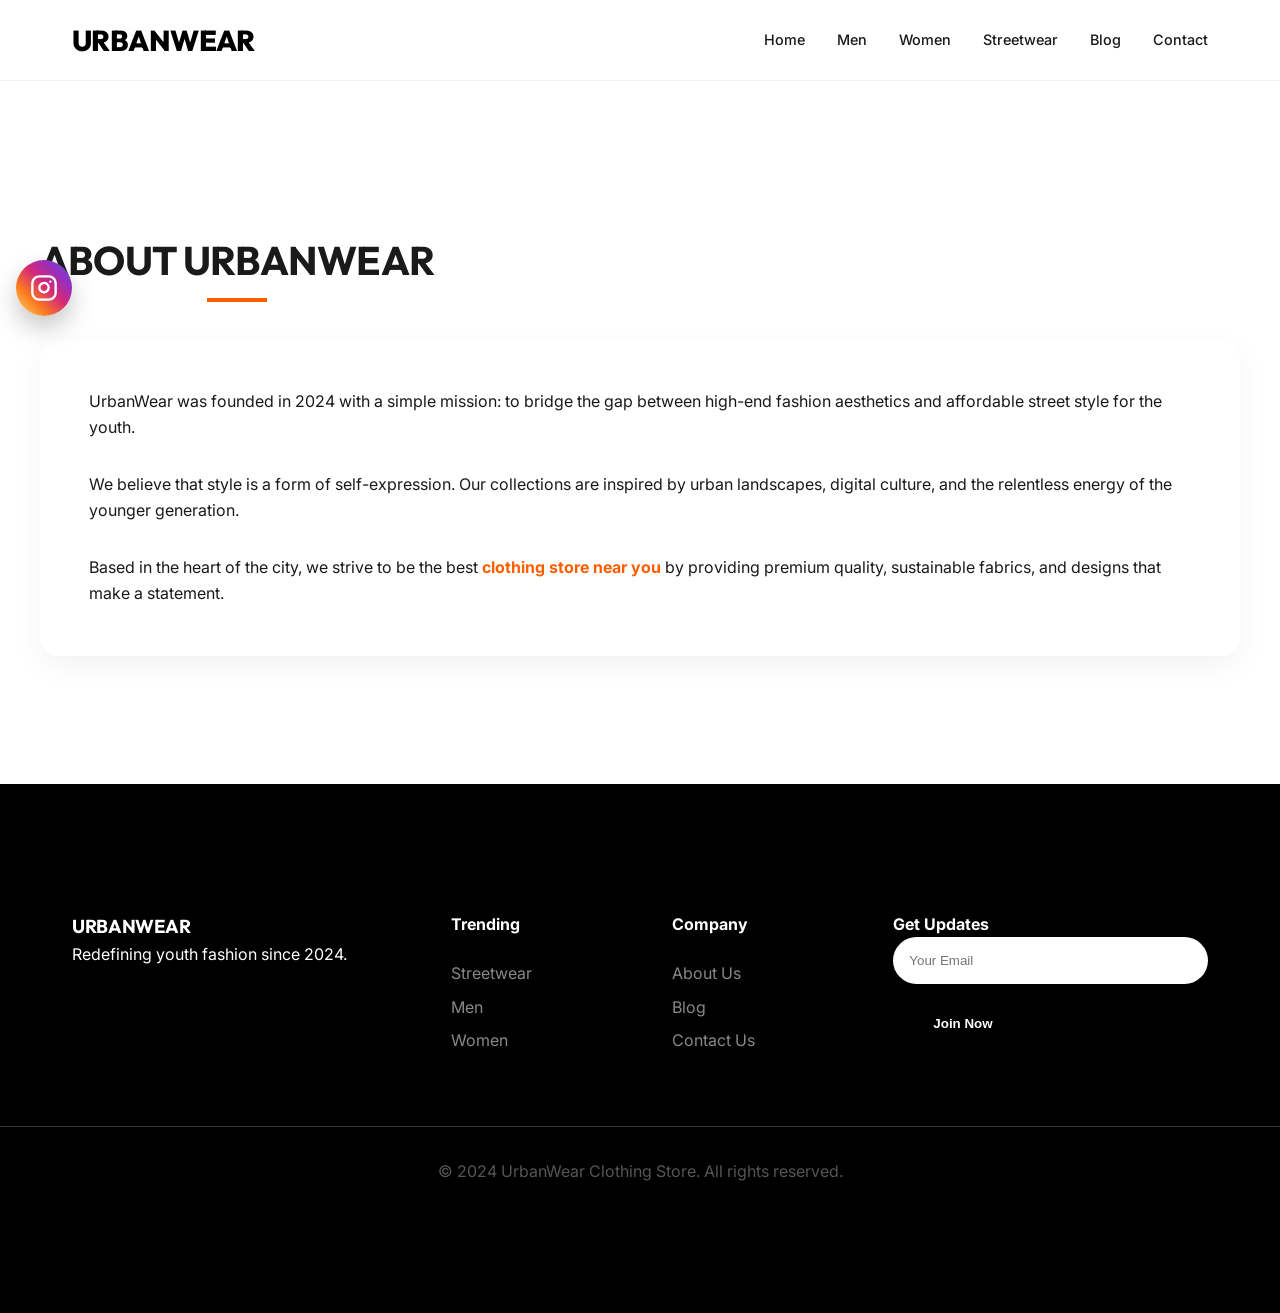
==== about.html @ 04677832 "Restructure: move urbanchothing files to root directory" ====
<!DOCTYPE html>
<html lang="en">
<head>
    <meta charset="UTF-8">
    <meta name="viewport" content="width=device-width, initial-scale=1.0">
    <title>About Us - UrbanWear Clothing Store</title>
    <meta name="description" content="Learn about UrbanWear, the trendiest fashion destination for young professionals and college students.">
    <link rel="stylesheet" href="style.css">
    <link href="https://fonts.googleapis.com/css2?family=Inter:wght@300;400;600;700&family=Outfit:wght@400;600;800&display=swap" rel="stylesheet">
</head>
<body>
    <header id="navbar">
        <nav class="container">
            <div class="logo"><a href="index.html" style="text-decoration: none; color: inherit;">UrbanWear</a></div>
            <ul class="nav-links">
                <li><a href="index.html">Home</a></li>
                <li><a href="men.html">Men</a></li>
                <li><a href="women.html">Women</a></li>
                <li><a href="streetwear.html">Streetwear</a></li>
                <li><a href="blog.html">Blog</a></li>
                <li><a href="contact.html">Contact</a></li>
            </ul>
            <div class="menu-toggle" id="mobile-menu">
                <span class="bar"></span>
                <span class="bar"></span>
                <span class="bar"></span>
            </div>
        </nav>
    </header>

    <main style="padding-top: 100px;">
        <section class="container section-padding">
            <h1 class="section-title">About UrbanWear</h1>
            <div class="glass-card reveal">
                <p style="margin-bottom: 2rem;">UrbanWear was founded in 2024 with a simple mission: to bridge the gap between high-end fashion aesthetics and affordable street style for the youth.</p>
                <p style="margin-bottom: 2rem;">We believe that style is a form of self-expression. Our collections are inspired by urban landscapes, digital culture, and the relentless energy of the younger generation.</p>
                <p>Based in the heart of the city, we strive to be the best <strong style="color: var(--accent);">clothing store near you</strong> by providing premium quality, sustainable fabrics, and designs that make a statement.</p>
            </div>
        </section>
    </main>

    <footer class="section-padding">
        <div class="container footer-grid">
            <div class="footer-brand">
                <h3>UrbanWear</h3>
                <p>Redefining youth fashion since 2024.</p>
            </div>
            <div class="footer-links">
                <h4>Trending</h4>
                <ul>
                    <li><a href="streetwear.html">Streetwear</a></li>
                    <li><a href="men.html">Men</a></li>
                    <li><a href="women.html">Women</a></li>
                </ul>
            </div>
            <div class="footer-links">
                <h4>Company</h4>
                <ul>
                    <li><a href="about.html">About Us</a></li>
                    <li><a href="blog.html">Blog</a></li>
                    <li><a href="contact.html">Contact Us</a></li>
                </ul>
            </div>
            <div class="footer-form" id="contact">
                <h4>Get Updates</h4>
                <form>
                    <input type="email" placeholder="Your Email">
                    <button type="submit" class="btn btn-primary">Join Now</button>
                </form>
            </div>
        </div>
        <div class="footer-bottom text-center">
            <p>&copy; 2024 UrbanWear Clothing Store. All rights reserved.</p>
        </div>
    </footer>

    <script src="script.js"></script>
</body>
</html>
---- style.css ----
:root {
    --primary: #000000;
    --accent: #ff5e00; /* Vibrant orange for youthful energy */
    --light: #f8f9fa;
    --dark: #1a1a1a;
    --glass: rgba(255, 255, 255, 0.1);
    --glass-border: rgba(255, 255, 255, 0.2);
    --transition: all 0.3s cubic-bezier(0.4, 0, 0.2, 1);
}

* {
    margin: 0;
    padding: 0;
    box-sizing: border-box;
}

body {
    font-family: 'Inter', sans-serif;
    color: var(--dark);
    line-height: 1.6;
    overflow-x: hidden;
    background: #ffffff;
}

h1, h2, h3, .logo {
    font-family: 'Outfit', sans-serif;
    text-transform: uppercase;
    letter-spacing: -0.02em;
}

.container {
    max-width: 1200px;
    margin: 0 auto;
    padding: 0 2rem;
}

/* Navbar */
header {
    background: rgba(255, 255, 255, 0.8);
    backdrop-filter: blur(10px);
    position: fixed;
    width: 100%;
    z-index: 1000;
    top: 0;
    border-bottom: 1px solid rgba(0,0,0,0.05);
}

nav {
    display: flex;
    justify-content: space-between;
    align-items: center;
    height: 80px;
}

.logo {
    font-size: 1.8rem;
    font-weight: 800;
    color: var(--primary);
}

.nav-links {
    display: flex;
    list-style: none;
    gap: 2rem;
}

.nav-links a {
    text-decoration: none;
    color: var(--dark);
    font-weight: 500;
    font-size: 0.9rem;
    transition: var(--transition);
}

.nav-links a:hover {
    color: var(--accent);
}

/* Hero Section */
.hero {
    height: 100vh;
    display: flex;
    align-items: center;
    justify-content: space-between;
    padding-top: 80px;
    background: linear-gradient(135deg, #fdfcfb 0%, #e2d1c3 100%);
    position: relative;
    overflow: hidden;
}

.hero-content {
    flex: 1;
    z-index: 2;
}

.hero h1 {
    font-size: 4rem;
    line-height: 1.1;
    margin-bottom: 1.5rem;
    color: var(--primary);
}

.highlight {
    color: var(--accent);
    display: block;
}

.hero-image-container {
    flex: 1;
    height: 100%;
    position: relative;
}

.hero-image {
    width: 100%;
    height: 100%;
    object-fit: cover;
    mask-image: linear-gradient(to right, transparent, black 20%);
}

/* Section Common */
.section-padding {
    padding: 8rem 0;
}

.text-center { text-align: center; }
.section-title {
    font-size: 2.5rem;
    margin-bottom: 3rem;
    position: relative;
    display: inline-block;
}

.section-title::after {
    content: '';
    position: absolute;
    bottom: -10px;
    left: 50%;
    transform: translateX(-50%);
    width: 60px;
    height: 4px;
    background: var(--accent);
}

.section-title.left::after {
    left: 0;
    transform: none;
}

/* Glass Card */
.glass-card {
    background: rgba(255, 255, 255, 0.4);
    backdrop-filter: blur(20px);
    border: 1px solid rgba(255, 255, 255, 0.7);
    padding: 3rem;
    border-radius: 20px;
    box-shadow: 0 10px 30px rgba(0,0,0,0.05);
}

/* Collections Grid */
.collections-grid {
    display: grid;
    grid-template-columns: repeat(auto-fit, minmax(300px, 1fr));
    gap: 2rem;
}

.collection-item {
    position: relative;
    border-radius: 15px;
    overflow: hidden;
    height: 500px;
}

.collection-img {
    width: 100%;
    height: 100%;
    object-fit: cover;
    transition: transform 0.5s ease;
}

.collection-item:hover .collection-img {
    transform: scale(1.1);
}

.collection-overlay {
    position: absolute;
    bottom: 0;
    left: 0;
    right: 0;
    padding: 2rem;
    background: linear-gradient(transparent, rgba(0,0,0,0.8));
    color: white;
}

/* Products Grid */
.product-grid {
    display: grid;
    grid-template-columns: repeat(auto-fill, minmax(250px, 1fr));
    gap: 2.5rem;
    margin-top: 3rem;
}

.product-card {
    background: white;
    border-radius: 12px;
    overflow: hidden;
    transition: var(--transition);
    border: 1px solid #eee;
}

.product-card:hover {
    transform: translateY(-10px);
    box-shadow: 0 20px 40px rgba(0,0,0,0.1);
}

.product-image {
    height: 350px;
    overflow: hidden;
}

.product-image img {
    width: 100%;
    height: 100%;
    object-fit: cover;
    transition: var(--transition);
}

.product-info {
    padding: 1.5rem;
}

.product-info h3 {
    font-size: 1.1rem;
    margin-bottom: 0.5rem;
    color: var(--primary);
}

.product-info .price {
    font-weight: 700;
    color: var(--accent);
    font-size: 1.2rem;
}

/* Buttons */
.btn {
    display: inline-block;
    padding: 1rem 2.5rem;
    border-radius: 50px;
    text-decoration: none;
    font-weight: 600;
    transition: var(--transition);
    border: none;
    cursor: pointer;
}

.btn-primary {
    background: var(--primary);
    color: white;
}

.btn-primary:hover {
    background: var(--accent);
}

.btn-secondary {
    background: transparent;
    color: var(--primary);
    border: 2px solid var(--primary);
}

/* Mobile Navigation */
.menu-toggle {
    display: none;
    flex-direction: column;
    gap: 5px;
    cursor: pointer;
}

.menu-toggle .bar {
    width: 25px;
    height: 3px;
    background: var(--dark);
    border-radius: 5px;
}

/* Footer */
footer {
    background: #000;
    color: white;
}

.footer-grid {
    display: grid;
    grid-template-columns: 2fr 1fr 1fr 2fr;
    gap: 4rem;
}

.footer-links ul {
    list-style: none;
    margin-top: 1.5rem;
}

.footer-links a {
    color: #888;
    text-decoration: none;
    display: block;
    margin-bottom: 0.5rem;
    transition: var(--transition);
}

.footer-links a:hover {
    color: white;
}

.footer-form input {
    width: 100%;
    padding: 1rem;
    margin-bottom: 1rem;
    border-radius: 50px;
    border: none;
}

.footer-bottom {
    margin-top: 4rem;
    padding-top: 2rem;
    border-top: 1px solid #333;
    color: #555;
}

/* Animations */
.reveal {
    opacity: 0;
    transform: translateY(30px);
    transition: all 0.8s ease-out;
}

.reveal.active {
    opacity: 1;
    transform: translateY(0);
}

/* Floating Instagram Icon */
.floating-instagram {
    position: fixed;
    left: 16px;
    top: 32%;
    transform: translateY(-50%);
    width: 56px;
    height: 56px;
    border-radius: 50%;
    background: linear-gradient(45deg, #feda75, #fa7e1e 28%, #d62976 54%, #962fbf 76%, #4f5bd5);
    box-shadow: 0 12px 24px rgba(0, 0, 0, 0.22);
    display: flex;
    align-items: center;
    justify-content: center;
    z-index: 2000;
    transition: transform 0.2s ease, box-shadow 0.2s ease;
}

.floating-instagram:hover {
    transform: translateY(-50%) scale(1.08);
    box-shadow: 0 16px 28px rgba(0, 0, 0, 0.28);
}

.floating-instagram svg {
    width: 28px;
    height: 28px;
    stroke: #fff;
}

@media (max-width: 768px) {
    .nav-links {
        display: none;
        position: absolute;
        top: 80px;
        left: 0;
        width: 100%;
        background: white;
        flex-direction: column;
        padding: 2rem;
        text-align: center;
        box-shadow: 0 10px 20px rgba(0,0,0,0.1);
    }

    .nav-links.active {
        display: flex;
    }

    .menu-toggle {
        display: flex;
    }

    .hero {
        flex-direction: column;
        text-align: center;
        height: auto;
    }

    .hero h1 {
        font-size: 2.5rem;
    }

    .footer-grid {
        grid-template-columns: 1fr;
        gap: 2rem;
    }

    .floating-instagram {
        width: 50px;
        height: 50px;
        left: 12px;
        top: 30%;
    }

    .floating-instagram svg {
        width: 24px;
        height: 24px;
    }
}
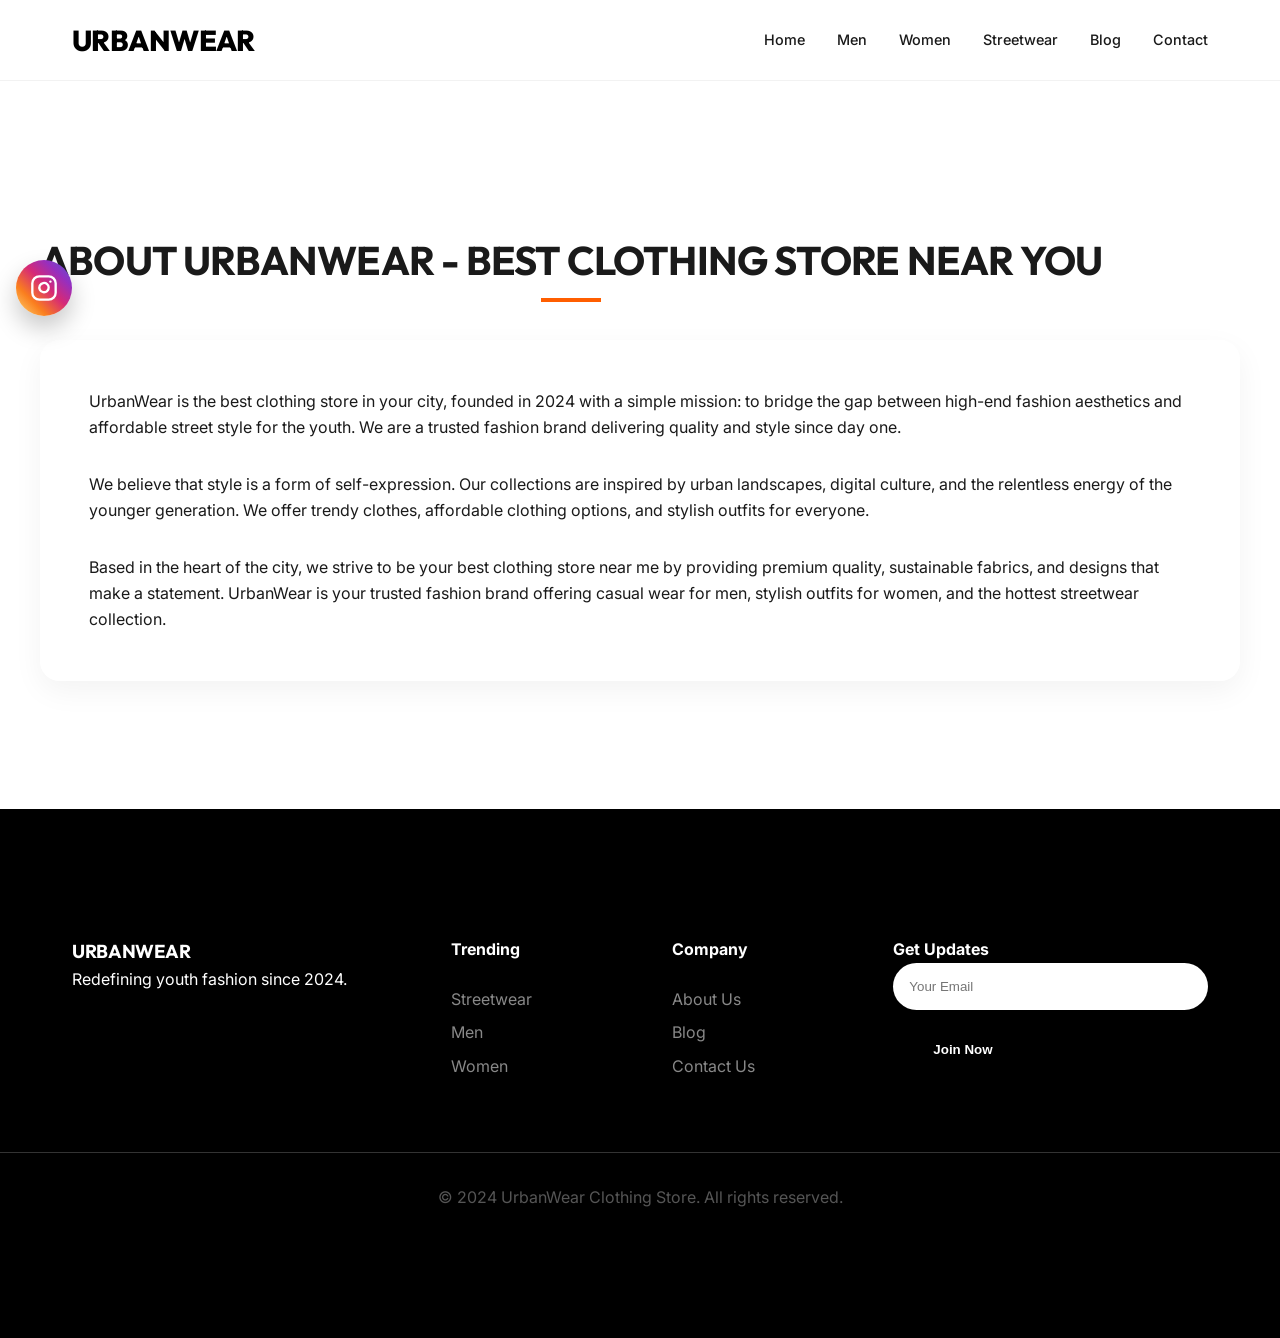
==== commit b7b0ec71: "Add comprehensive SEO optimization: keywords, alt text, and keyword-rich content" ====
--- a/about.html
+++ b/about.html
@@ -5,8 +5,18 @@
     <meta name="viewport" content="width=device-width, initial-scale=1.0">
     <title>About Us - UrbanWear Clothing Store</title>
     <meta name="description" content="Learn about UrbanWear, the trendiest fashion destination for young professionals and college students.">
+    <meta name="keywords" content="best clothing store in city, trusted fashion brand">
     <link rel="stylesheet" href="style.css">
     <link href="https://fonts.googleapis.com/css2?family=Inter:wght@300;400;600;700&family=Outfit:wght@400;600;800&display=swap" rel="stylesheet">
+    <!-- Google tag (gtag.js) -->
+    <script async src="https://www.googletagmanager.com/gtag/js?id=G-LYC0D2SS87"></script>
+    <script>
+      window.dataLayer = window.dataLayer || [];
+      function gtag(){dataLayer.push(arguments);}
+      gtag('js', new Date());
+
+      gtag('config', 'G-LYC0D2SS87');
+    </script>
 </head>
 <body>
     <header id="navbar">
@@ -30,11 +40,11 @@
 
     <main style="padding-top: 100px;">
         <section class="container section-padding">
-            <h1 class="section-title">About UrbanWear</h1>
+            <h1 class="section-title">About UrbanWear - Best Clothing Store Near You</h1>
             <div class="glass-card reveal">
-                <p style="margin-bottom: 2rem;">UrbanWear was founded in 2024 with a simple mission: to bridge the gap between high-end fashion aesthetics and affordable street style for the youth.</p>
-                <p style="margin-bottom: 2rem;">We believe that style is a form of self-expression. Our collections are inspired by urban landscapes, digital culture, and the relentless energy of the younger generation.</p>
-                <p>Based in the heart of the city, we strive to be the best <strong style="color: var(--accent);">clothing store near you</strong> by providing premium quality, sustainable fabrics, and designs that make a statement.</p>
+                <p style="margin-bottom: 2rem;">UrbanWear is the best clothing store in your city, founded in 2024 with a simple mission: to bridge the gap between high-end fashion aesthetics and affordable street style for the youth. We are a trusted fashion brand delivering quality and style since day one.</p>
+                <p style="margin-bottom: 2rem;">We believe that style is a form of self-expression. Our collections are inspired by urban landscapes, digital culture, and the relentless energy of the younger generation. We offer trendy clothes, affordable clothing options, and stylish outfits for everyone.</p>
+                <p>Based in the heart of the city, we strive to be your best clothing store near me by providing premium quality, sustainable fabrics, and designs that make a statement. UrbanWear is your trusted fashion brand offering casual wear for men, stylish outfits for women, and the hottest streetwear collection.</p>
             </div>
         </section>
     </main>
